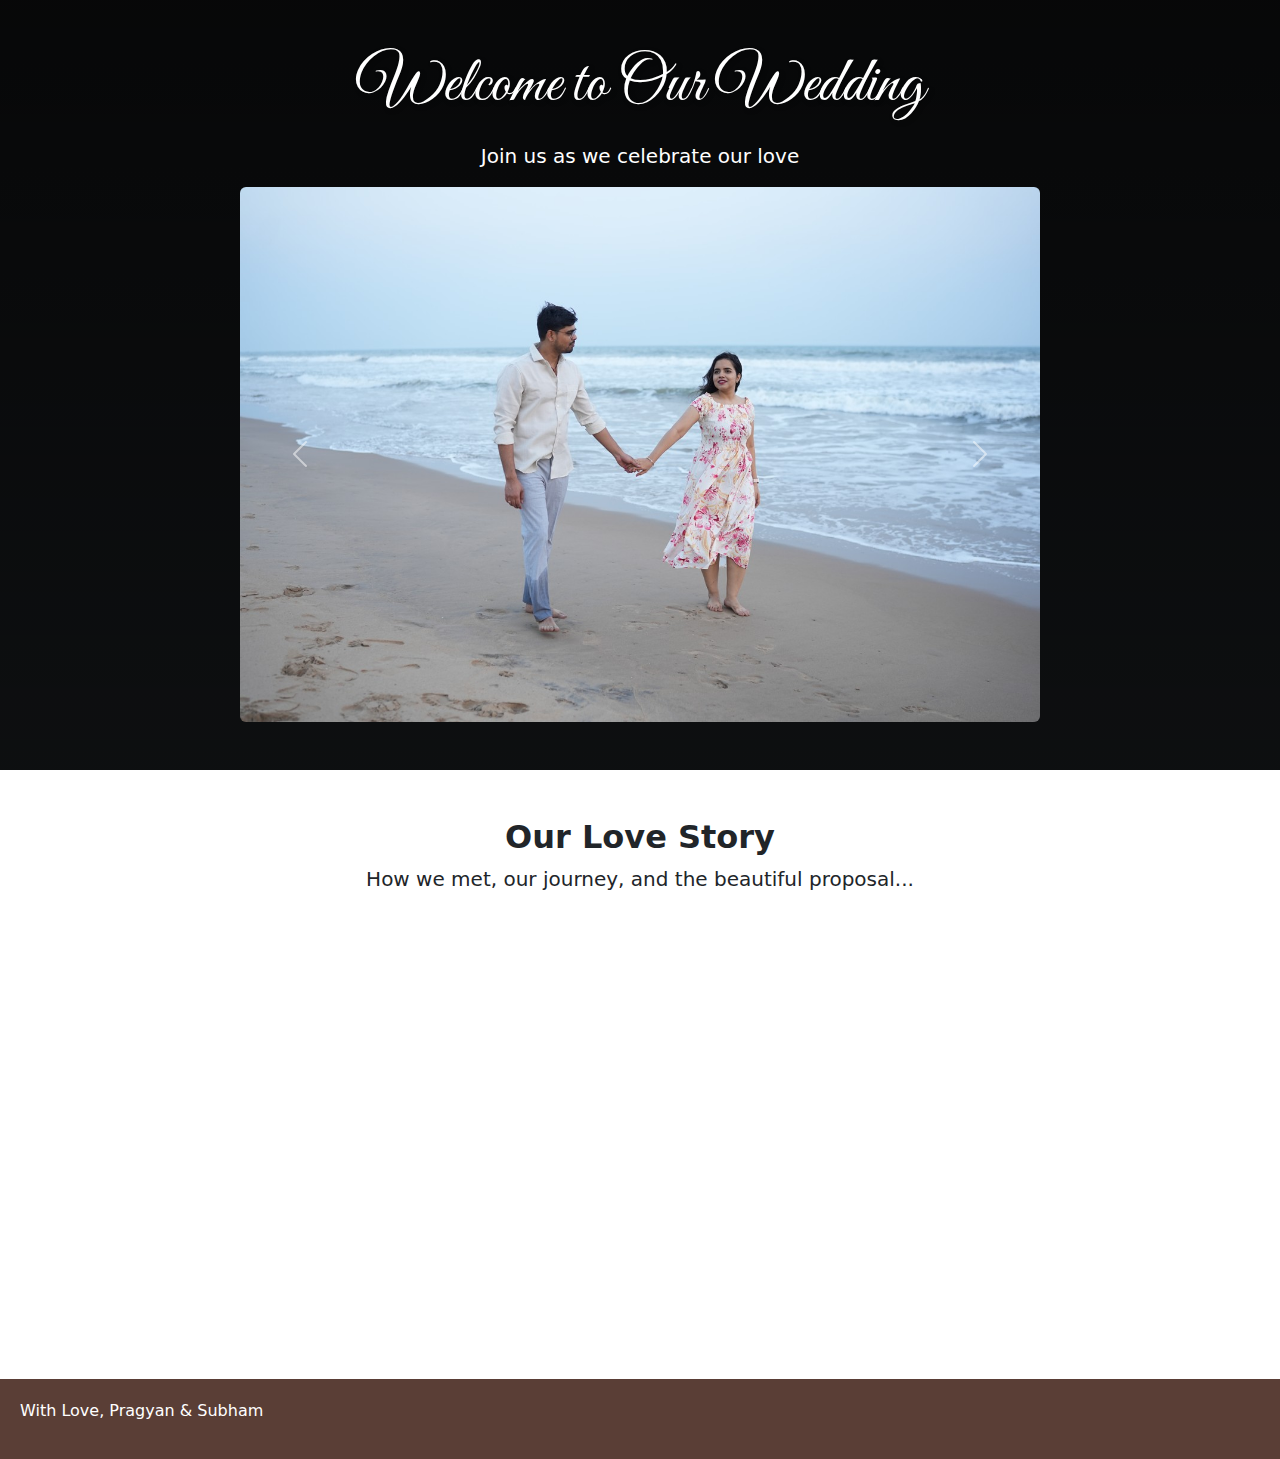
==== index.html @ c411c2c9 "Update index.html" ====
<!DOCTYPE html>
<html lang="en">
<head>
    <meta charset="UTF-8">
    <meta name="viewport" content="width=device-width, initial-scale=1.0">
    <title>Our Wedding</title>
    <!-- Bootstrap CSS -->
    <!--link href="https://cdn.jsdelivr.net/npm/bootstrap@5.3.0/dist/css/bootstrap.min.css" rel="stylesheet"-->
    
    <link href="https://cdn.jsdelivr.net/npm/bootstrap@5.3.3/dist/css/bootstrap.min.css" rel="stylesheet" integrity="sha384-QWTKZyjpPEjISv5WaRU9OFeRpok6YctnYmDr5pNlyT2bRjXh0JMhjY6hW+ALEwIH" crossorigin="anonymous">

    <link rel="stylesheet" href="style.css">
</head>
<body>
    <!-- Add Google Font -->
    <link href="https://fonts.googleapis.com/css2?family=Great+Vibes&display=swap" rel="stylesheet">
    <!-- Bootstrap JS (Optional, for interactive features) -->
    <script src="https://cdn.jsdelivr.net/npm/bootstrap@5.3.3/dist/js/bootstrap.bundle.min.js" integrity="sha384-YvpcrYf0tY3lHB60NNkmXc5s9fDVZLESaAA55NDzOxhy9GkcIdslK1eN7N6jIeHz" crossorigin="anonymous"></script>
    

    <header class="bg-dark text-white text-center py-5">
    <h1 class="display-3" style="font-family: 'Great Vibes', cursive;">Welcome to Our Wedding</h1>
    <p class="lead mt-3">Join us as we celebrate our love</p>
    <div id="countdown" class="fs-4 fw-bold text-warning"></div>

    <!-- Bootstrap Carousel -->
    <div id="weddingCarousel" class="carousel slide mx-auto" data-bs-ride="carousel" style="max-width: 800px;">
        <div class="carousel-inner">
            <div class="carousel-item active">
                <img src="images/photo1.JPG" class="d-block w-100 rounded" alt="Pre-wedding">
            </div>
            <div class="carousel-item">
                <img src="images/photo2.JPG" class="d-block w-100 rounded" alt="An eternal bond">
            </div>
            <div class="carousel-item">
                <img src="images/photo3.JPG" class="d-block w-100 rounded" alt="A beautiful memory">
            </div>
        </div>
        
        <!-- Carousel Controls -->
        <button class="carousel-control-prev" type="button" data-bs-target="#weddingCarousel" data-bs-slide="prev">
            <span class="carousel-control-prev-icon" aria-hidden="true"></span>
            <span class="visually-hidden">Previous</span>
        </button>
        <button class="carousel-control-next" type="button" data-bs-target="#weddingCarousel" data-bs-slide="next">
            <span class="carousel-control-next-icon" aria-hidden="true"></span>
            <span class="visually-hidden">Next</span>
        </button>
    </div>
</header>


    <section id="story" class="container text-center py-5">
        <h2 class="fw-bold">Our Love Story</h2>
        <p class="fs-5">How we met, our journey, and the beautiful proposal...</p>
    </section>

    <section id="events">
        <h2>Wedding Events</h2>
        <p>Details of Haldi, Mehendi, Wedding, and Reception...</p>
    </section>

    <section id="rsvp">
        <h2>RSVP</h2>
        <p>Please confirm your attendance</p>
        <a href="https://forms.gle/DG4eDiYxVcsUGvC76" class="btn btn-primary btn-lg" target="_blank">RSVP Now</a>
    </section>

    <footer>
        <p>With Love, Pragyan & Subham</p>
    </footer>
    
    <script src="script.js"></script>
</body>
</html>
---- style.css ----
<!DOCTYPE html>
<html lang="en">
<head>
    <meta charset="UTF-8">
    <meta name="viewport" content="width=device-width, initial-scale=1.0">
    <title>Our Wedding</title>
    <link rel="stylesheet" href="style.css">
    <style>
        body {
            font-family: 'Arial', serif;
            background-color: #fffaf0;
            color: #5a3e36;
            text-align: center;
            margin: 0;
            padding: 0;
        }
        header {
            background: linear-gradient(rgba(0,0,0,0.4), rgba(0,0,0,0.4)), url('images/header-bg.jpg');
            background-size: cover;
            color: white;
            padding: 50px 20px;
        }
        h1 {
            font-size: 3em;
            font-family: 'Dancing Script', cursive;
        }
        h1 {
            font-family: 'Great Vibes', cursive;
            font-size: 4rem; /* Increase the size */
            font-weight: 400; /* Keep it elegant */
            text-shadow: 2px 2px 5px rgba(0, 0, 0, 0.3); /* Soft shadow for readability */
        }
        header {
            background: linear-gradient(to bottom, rgba(0, 0, 0, 0.8), rgba(0, 0, 0, 0.6));
            padding: 60px 20px;
        }
        

        .button {
            background-color: #d4a373;
            color: white;
            padding: 10px 20px;
            text-decoration: none;
            border-radius: 5px;
            display: inline-block;
            margin-top: 10px;
        }
        section {
            padding: 50px;
        }
        footer {
            background-color: #5a3e36;
            color: white;
            padding: 20px;
        }
    </style>
</head>
<body>
    <header>
        <h1>Welcome to Our Wedding</h1>
        <p>Join us as we celebrate our love</p>
        <div id="countdown"></div>
    </header>

    <section id="story">
        <h2>Our Love Story</h2>
        <p>How we met, our journey, and the beautiful proposal...</p>
    </section>

    <section id="events">
        <h2>Wedding Events</h2>
        <p>Details of Haldi, Mehendi, Wedding, and Reception...</p>
    </section>

    <section id="rsvp">
        <h2>RSVP</h2>
        <p>Please confirm your attendance</p>
        <a href="rsvp-form/index.html" class="button">RSVP Now</a>
    </section>

    <footer>
        <p>With Love, [Your Names]</p>
    </footer>
    
    <script>
        function countdown() {
            const weddingDate = new Date("2025-04-18T00:00:00").getTime();
            const timer = setInterval(() => {
                const now = new Date().getTime();
                const timeLeft = weddingDate - now;
                if (timeLeft < 0) {
                    document.getElementById("countdown").innerHTML = "Today is the big day!";
                    clearInterval(timer);
                    return;
                }
                const days = Math.floor(timeLeft / (1000 * 60 * 60 * 24));
                document.getElementById("countdown").innerHTML = `${days} days to go!`;
            }, 1000);
        }
        window.onload = countdown;
    </script>
</body>
</html>
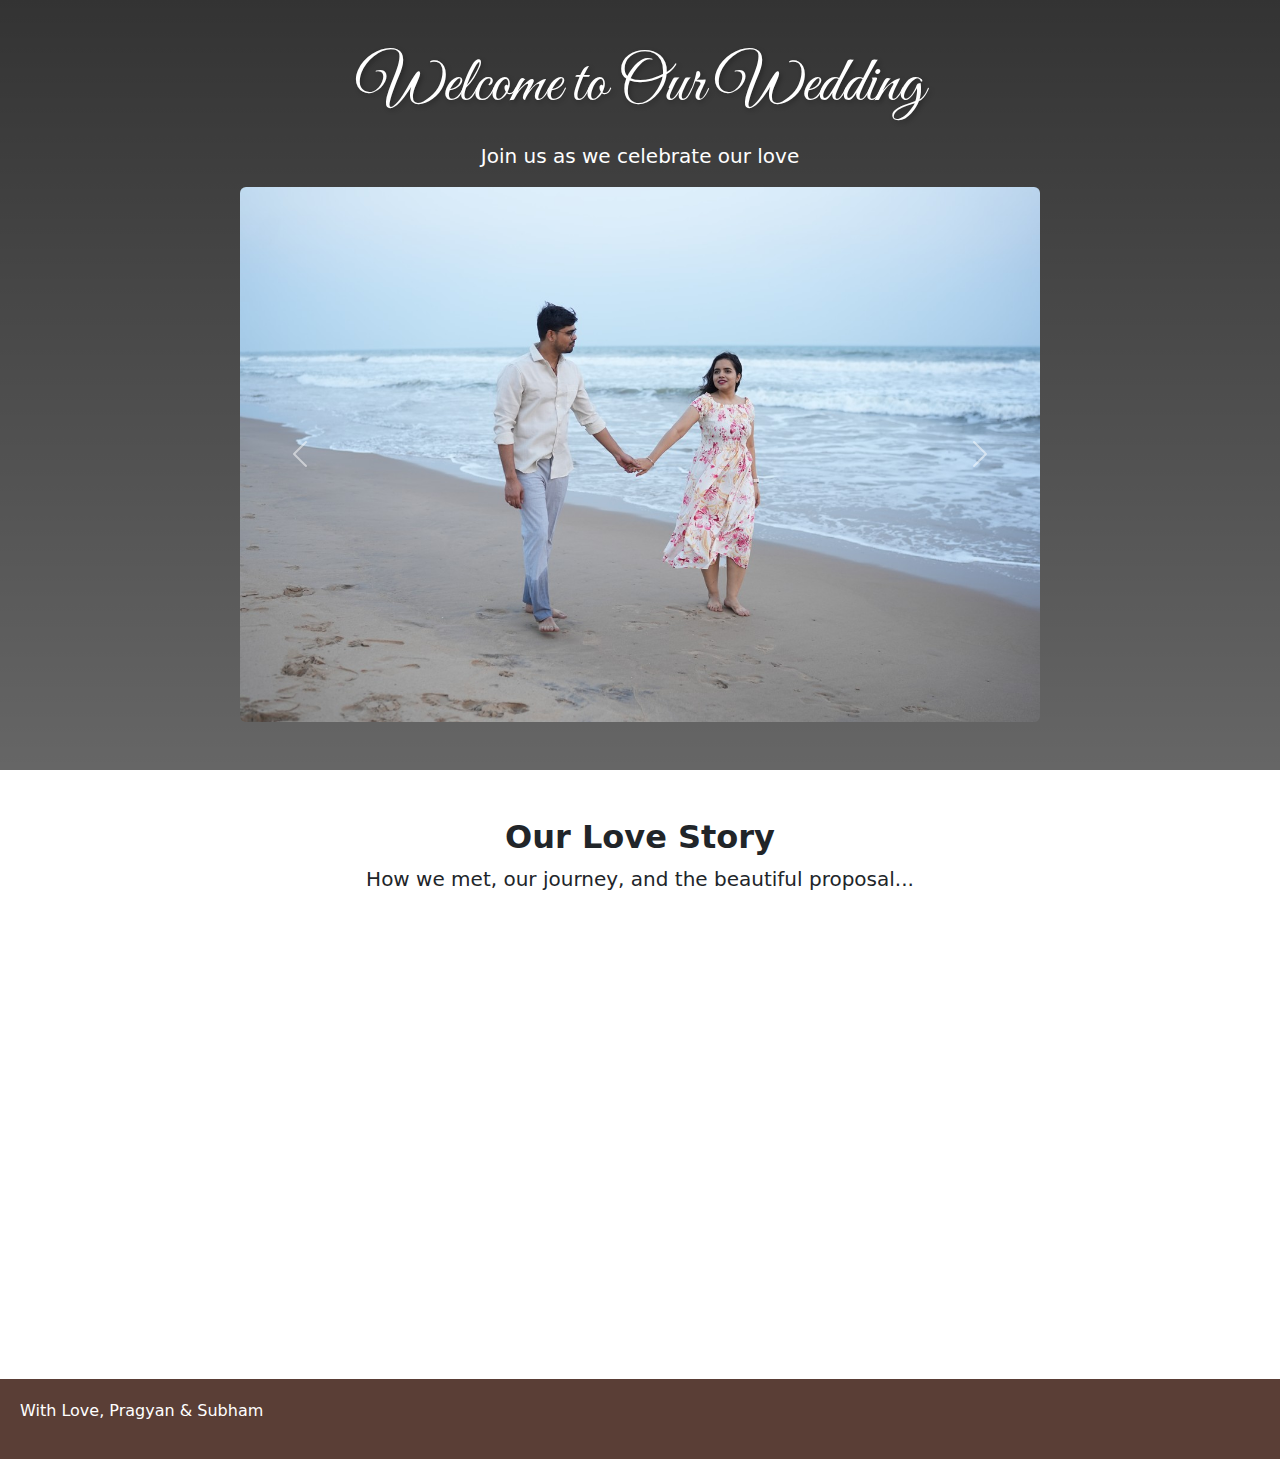
==== commit 1de5d542: "Update index.html" ====
--- a/index.html
+++ b/index.html
@@ -18,7 +18,7 @@
     <script src="https://cdn.jsdelivr.net/npm/bootstrap@5.3.3/dist/js/bootstrap.bundle.min.js" integrity="sha384-YvpcrYf0tY3lHB60NNkmXc5s9fDVZLESaAA55NDzOxhy9GkcIdslK1eN7N6jIeHz" crossorigin="anonymous"></script>
     
 
-    <header class="bg-dark text-white text-center py-5">
+    <header class="text-white text-center py-5">
     <h1 class="display-3" style="font-family: 'Great Vibes', cursive;">Welcome to Our Wedding</h1>
     <p class="lead mt-3">Join us as we celebrate our love</p>
     <div id="countdown" class="fs-4 fw-bold text-warning"></div>
--- a/style.css
+++ b/style.css
@@ -34,7 +34,17 @@
             background: linear-gradient(to bottom, rgba(0, 0, 0, 0.8), rgba(0, 0, 0, 0.6));
             padding: 60px 20px;
         }
+        .weddingCarousel {
+            background-color: white; /* Change to match the rest of the page */
+            color: #333; /* Dark gray for contrast */
+        }
         
+        .countdown {
+            font-size: 1.5rem;
+            font-weight: bold;
+            color: #b8860b; /* Muted gold for elegance or #d4af37;*/
+            margin-bottom: 30px; /* More spacing */
+        }
 
         .button {
             background-color: #d4a373;
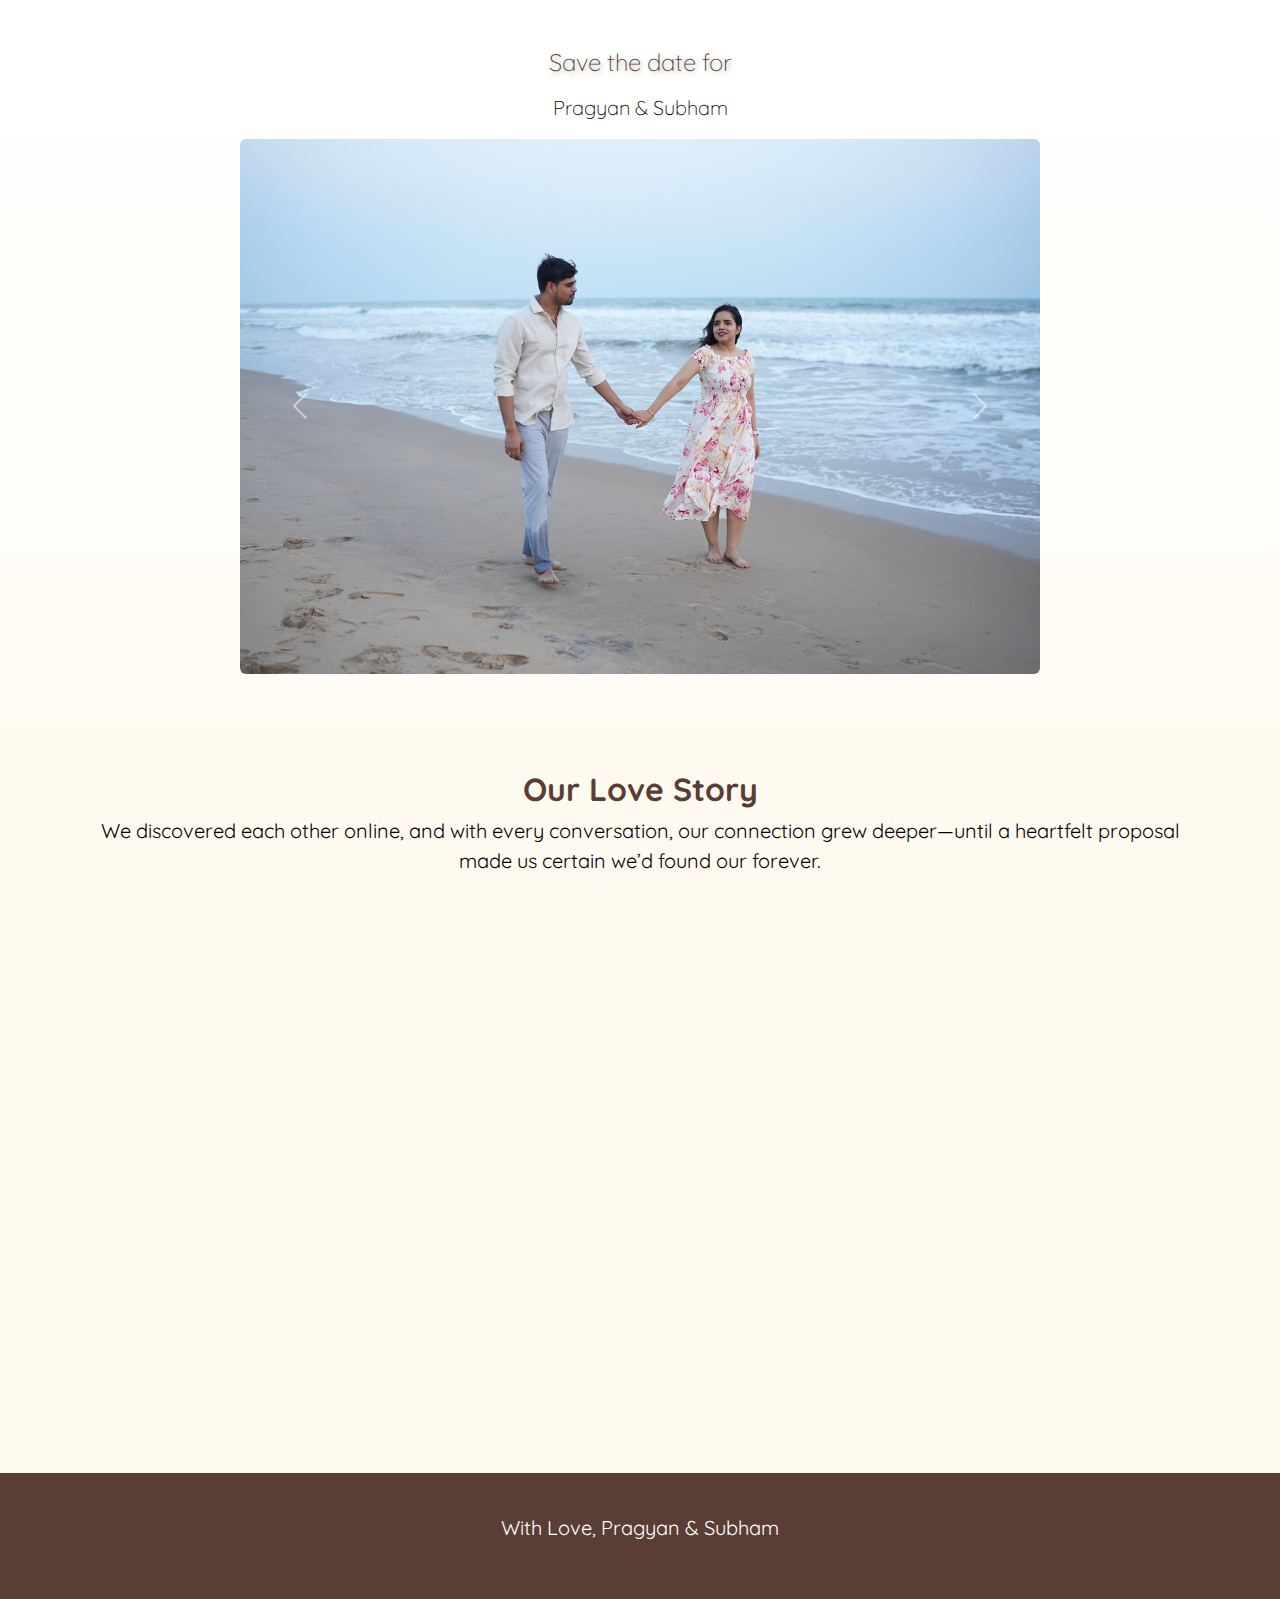
==== commit 53232751: "changed style for h1" ====
--- a/index.html
+++ b/index.html
@@ -13,15 +13,15 @@
 </head>
 <body>
     <!-- Add Google Font -->
-    <link href="https://fonts.googleapis.com/css2?family=Great+Vibes&display=swap" rel="stylesheet">
+    <link href="https://fonts.googleapis.com/css2?family=Libre+Baskerville:ital,wght@0,400;0,700;1,400&family=Quicksand:wght@300..700&family=Roboto+Mono:ital,wght@0,100..700;1,100..700&display=swap" rel="stylesheet">
     <!-- Bootstrap JS (Optional, for interactive features) -->
     <script src="https://cdn.jsdelivr.net/npm/bootstrap@5.3.3/dist/js/bootstrap.bundle.min.js" integrity="sha384-YvpcrYf0tY3lHB60NNkmXc5s9fDVZLESaAA55NDzOxhy9GkcIdslK1eN7N6jIeHz" crossorigin="anonymous"></script>
     
 
     <header class="text-white text-center py-5">
-    <h1 class="display-3" style="font-family: 'Great Vibes', cursive;">Welcome to Our Wedding</h1>
-    <p class="lead mt-3">Join us as we celebrate our love</p>
-    <div id="countdown" class="fs-4 fw-bold text-warning"></div>
+    <h1 class="display-3" style="font-family: 'Quicksand';">Save the date for</h1>
+    <p class="lead mt-3" style="font-family: 'Quicksand';">Pragyan & Subham</p>
+    <div id="countdown" style="color: #5d4632;" class="fs-4 fw-bold text-warning"></div>
 
     <!-- Bootstrap Carousel -->
     <div id="weddingCarousel" class="carousel slide mx-auto" data-bs-ride="carousel" style="max-width: 800px;">
@@ -52,25 +52,36 @@
 
     <section id="story" class="container text-center py-5">
         <h2 class="fw-bold">Our Love Story</h2>
-        <p class="fs-5">How we met, our journey, and the beautiful proposal...</p>
+        <p class="fs-5">We discovered each other online, and with every conversation, our connection grew deeper—until a heartfelt proposal made us certain we’d found our forever.</p>
     </section>
 
     <section id="events">
         <h2>Wedding Events</h2>
-        <p>Details of Haldi, Mehendi, Wedding, and Reception...</p>
+        <p>
+            <strong>17 April 2025</strong><br>
+            Mehndi at 7:00 PM onwards
+          </p>
+          <p>
+            <strong>18 April 2025</strong><br>
+            Haldi at 11:00 AM onwards<br>
+            Wedding at 7:00 PM onwards
+          </p>
     </section>
 
     <section id="rsvp">
         <h2>RSVP</h2>
         <p>Please confirm your attendance</p>
-        <a href="https://forms.gle/DG4eDiYxVcsUGvC76" class="btn btn-primary btn-lg" target="_blank">RSVP Now</a>
+        <a href="https://forms.gle/DG4eDiYxVcsUGvC76" 
+            class="btn btn-primary btn-lg" 
+            target="_blank"
+            style="background-color: #5d4632; color: #fff; border-color: #5d4632; text-decoration: none;">
+            RSVP Now</a>
     </section>
 
     <footer>
-        <p>With Love, Pragyan & Subham</p>
+        <p class="footer-text">With Love, Pragyan & Subham</p>
     </footer>
     
     <script src="script.js"></script>
 </body>
-</html>
-
+</html>--- a/style.css
+++ b/style.css
@@ -1,114 +1,97 @@
-<!DOCTYPE html>
-<html lang="en">
-<head>
-    <meta charset="UTF-8">
-    <meta name="viewport" content="width=device-width, initial-scale=1.0">
-    <title>Our Wedding</title>
-    <link rel="stylesheet" href="style.css">
-    <style>
-        body {
-            font-family: 'Arial', serif;
-            background-color: #fffaf0;
-            color: #5a3e36;
-            text-align: center;
-            margin: 0;
-            padding: 0;
-        }
-        header {
-            background: linear-gradient(rgba(0,0,0,0.4), rgba(0,0,0,0.4)), url('images/header-bg.jpg');
-            background-size: cover;
-            color: white;
-            padding: 50px 20px;
-        }
-        h1 {
-            font-size: 3em;
-            font-family: 'Dancing Script', cursive;
-        }
-        h1 {
-            font-family: 'Great Vibes', cursive;
-            font-size: 4rem; /* Increase the size */
-            font-weight: 400; /* Keep it elegant */
-            text-shadow: 2px 2px 5px rgba(0, 0, 0, 0.3); /* Soft shadow for readability */
-        }
-        header {
-            background: linear-gradient(to bottom, rgba(0, 0, 0, 0.8), rgba(0, 0, 0, 0.6));
-            padding: 60px 20px;
-        }
-        .weddingCarousel {
-            background-color: white; /* Change to match the rest of the page */
-            color: #333; /* Dark gray for contrast */
-        }
-        
-        .countdown {
-            font-size: 1.5rem;
-            font-weight: bold;
-            color: #b8860b; /* Muted gold for elegance or #d4af37;*/
-            margin-bottom: 30px; /* More spacing */
-        }
 
-        .button {
-            background-color: #d4a373;
-            color: white;
-            padding: 10px 20px;
-            text-decoration: none;
-            border-radius: 5px;
-            display: inline-block;
-            margin-top: 10px;
-        }
-        section {
-            padding: 50px;
-        }
-        footer {
-            background-color: #5a3e36;
-            color: white;
-            padding: 20px;
-        }
-    </style>
-</head>
-<body>
-    <header>
-        <h1>Welcome to Our Wedding</h1>
-        <p>Join us as we celebrate our love</p>
-        <div id="countdown"></div>
-    </header>
+body {
+    font-family: 'Quicksand', serif;
+    background-color: #fffaf0;
+    color: #5a3e36;
+    text-align: center;
+    margin: 0;
+    padding: 0;
+}
+/* header {
+    background: url('images/photo1.jpg');
+    background-size: cover;
+    color: white;
+    padding: 50px 20px;
+} */
+/* h1 {
+    font-size: 3em;
+    font-family: 'Dancing Script', cursive;
+} */
+.display-3 {
+    font-family: 'Quicksand';
+    color: #5a3e36;
+    font-size: 1.5rem; /* Increase the size */
+    font-weight: 100; /* Keep it elegant */
+    text-shadow: 2px 2px 5px rgba(0, 0, 0, 0.3); /* Soft shadow for readability */
+}
+.lead mt-3 {
+    font-family: 'Quicksand';
+    color: #5a3e36;
+    font-size: 3rem !important; /* Increase the size */
+    font-weight: 400; /* Keep it elegant */
+}
 
-    <section id="story">
-        <h2>Our Love Story</h2>
-        <p>How we met, our journey, and the beautiful proposal...</p>
-    </section>
+.fs-4 fw-bold text-warning {
+    font-family: 'Quicksand';
+    color: #5a3e36 !important;
+    font-size: 3rem; /* Increase the size */
+    font-weight: 100; /* Keep it elegant */
+}
+p {
+    font-family: 'Quicksand';
+    color: #040100;
+    /* font-size: 4rem; Increase the size */
+    /* font-weight: 200; /*Keep it elegant */
+    /* text-shadow: 2px 2px 5px rgba(0, 0, 0, 0.3); Soft shadow for readability */
+}
 
-    <section id="events">
-        <h2>Wedding Events</h2>
-        <p>Details of Haldi, Mehendi, Wedding, and Reception...</p>
-    </section>
+header {
+    background: linear-gradient(to bottom, rgb(255, 255, 255), rgb(255, 252, 244));
+    padding: 60px 20px;
+}
+.weddingCarousel {
+    background-color: white; /* Change to match the rest of the page */
+    color: #333; /* Dark gray for contrast */
+}
 
-    <section id="rsvp">
-        <h2>RSVP</h2>
-        <p>Please confirm your attendance</p>
-        <a href="rsvp-form/index.html" class="button">RSVP Now</a>
-    </section>
+.countdown {
+    font-size: 1rem;
+    font-weight: bold;
+    color: #4811c9;
+    margin-bottom: 30px; /* More spacing */
+}
+.rsvp {
+    /* background-color: #5d4632 !important; /* Same color as your heading text */
+    /* color: #ffffff;            White text */ 
+    border: none;
+    border-radius: 4px;
+    /* border-color: #5d4632; */
+    padding: 10px 16px;
+    font-size: 16px;
+    cursor: pointer;
+    transition: background-color 0.3s ease;
+  }
 
-    <footer>
-        <p>With Love, [Your Names]</p>
-    </footer>
-    
-    <script>
-        function countdown() {
-            const weddingDate = new Date("2025-04-18T00:00:00").getTime();
-            const timer = setInterval(() => {
-                const now = new Date().getTime();
-                const timeLeft = weddingDate - now;
-                if (timeLeft < 0) {
-                    document.getElementById("countdown").innerHTML = "Today is the big day!";
-                    clearInterval(timer);
-                    return;
-                }
-                const days = Math.floor(timeLeft / (1000 * 60 * 60 * 24));
-                document.getElementById("countdown").innerHTML = `${days} days to go!`;
-            }, 1000);
-        }
-        window.onload = countdown;
-    </script>
-</body>
-</html>
-
+/* .button {
+    background-color: #d4a373;
+    color: white;
+    padding: 10px 20px;
+    text-decoration: none;
+    border-radius: 5px;
+    display: inline-block;
+    margin-top: 10px;
+} */
+section {
+    padding: 50px;
+}
+footer {
+    background-color: #5a3e36;
+    color: white;
+    padding: 20px;
+}
+.footer-text {
+    /* background-color: #5a3e36; */
+    color: white;
+    padding: 20px 0;
+    font-size: 1.25rem;
+}
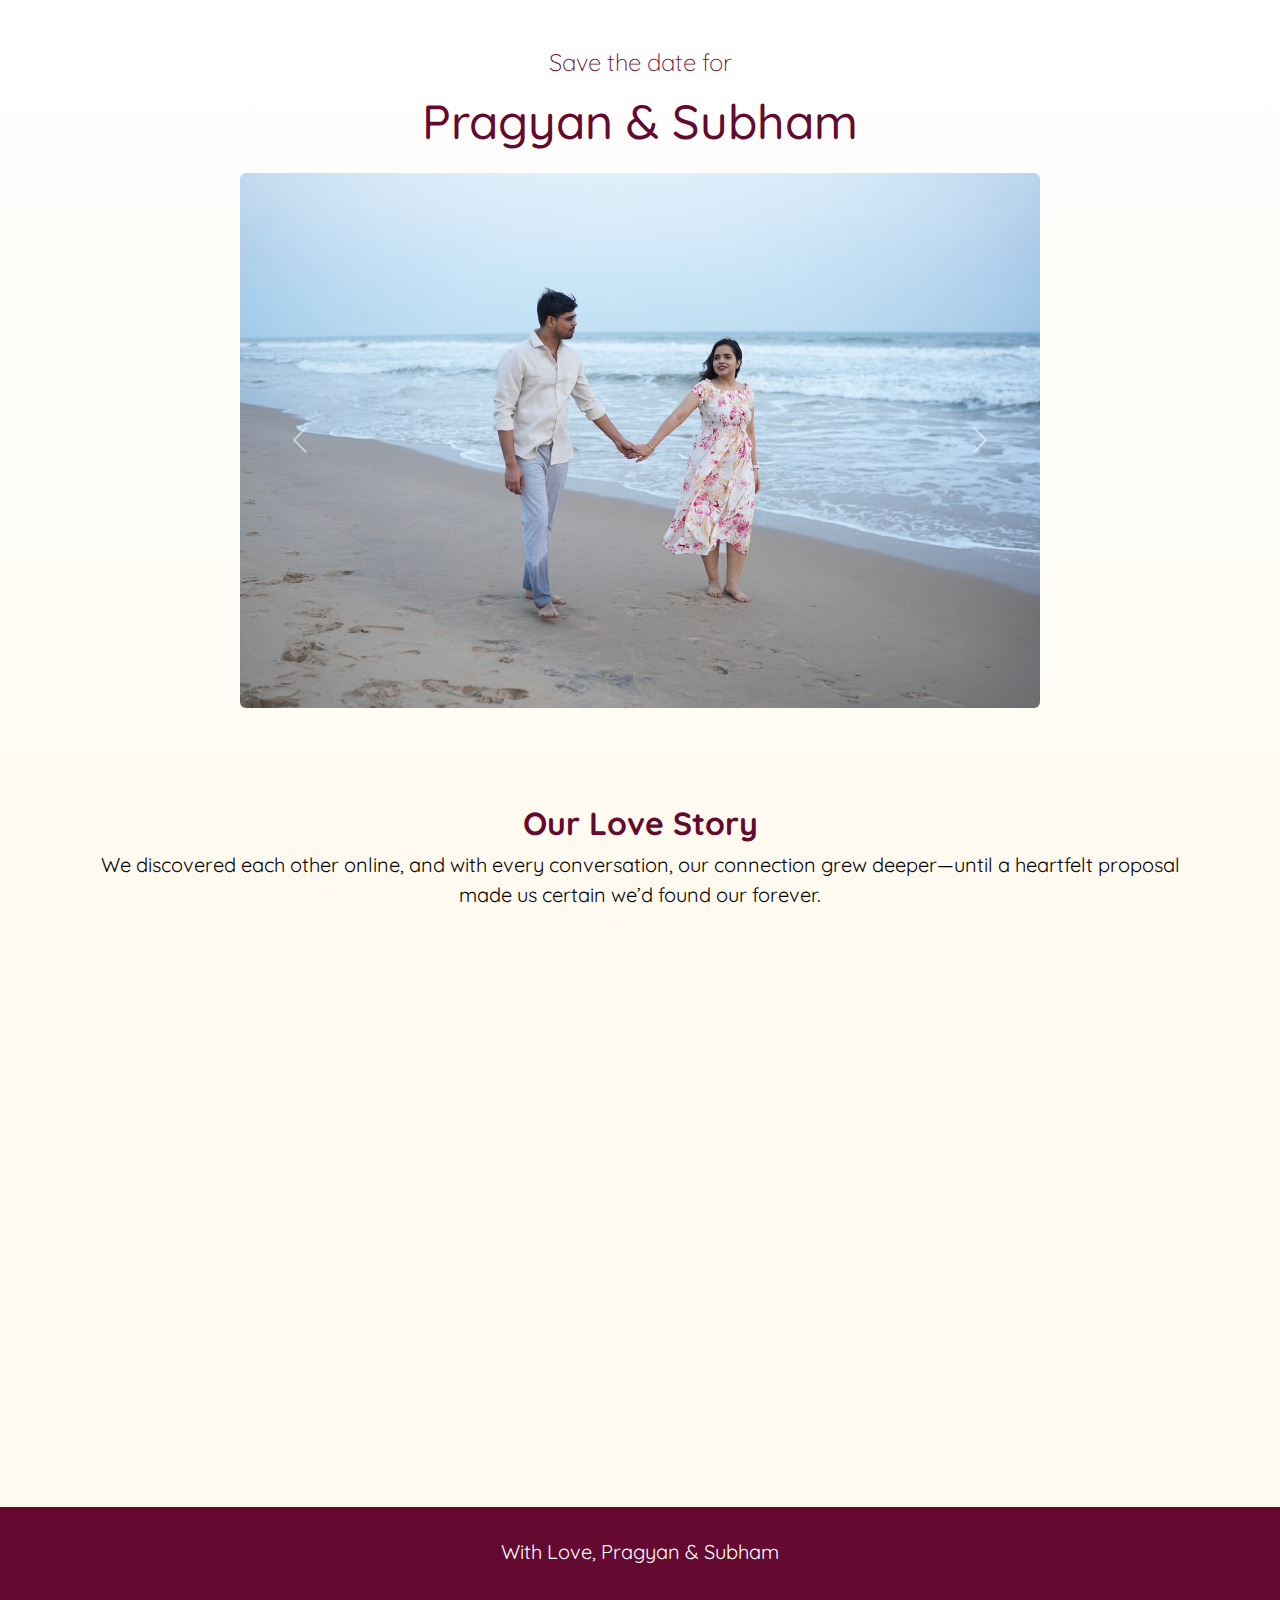
==== commit 1ea9cebf: "Changed the headings" ====
--- a/index.html
+++ b/index.html
@@ -20,8 +20,8 @@
 
     <header class="text-white text-center py-5">
     <h1 class="display-3" style="font-family: 'Quicksand';">Save the date for</h1>
-    <p class="lead mt-3" style="font-family: 'Quicksand';">Pragyan & Subham</p>
-    <div id="countdown" style="color: #5d4632;" class="fs-4 fw-bold text-warning"></div>
+    <p class="lead-mt-3" style="font-family: 'Quicksand';">Pragyan & Subham</p>
+    <div id="countdown" style="color: #5d4632;" class="fs-4-fw-bold-text-warning"></div>
 
     <!-- Bootstrap Carousel -->
     <div id="weddingCarousel" class="carousel slide mx-auto" data-bs-ride="carousel" style="max-width: 800px;">
@@ -74,11 +74,12 @@
         <a href="https://forms.gle/DG4eDiYxVcsUGvC76" 
             class="btn btn-primary btn-lg" 
             target="_blank"
-            style="background-color: #5d4632; color: #fff; border-color: #5d4632; text-decoration: none;">
+            style="background-color: #64092f; color: #fff; border-color: #64092f; text-decoration: none;">
             RSVP Now</a>
     </section>
 
     <footer>
+        <!-- <img src="images/layered-waves-haikei.svg" alt="Decorative layered wave"> -->
         <p class="footer-text">With Love, Pragyan & Subham</p>
     </footer>
     
--- a/style.css
+++ b/style.css
@@ -2,7 +2,7 @@
 body {
     font-family: 'Quicksand', serif;
     background-color: #fffaf0;
-    color: #5a3e36;
+    color: #64092f;
     text-align: center;
     margin: 0;
     padding: 0;
@@ -19,22 +19,23 @@
 } */
 .display-3 {
     font-family: 'Quicksand';
-    color: #5a3e36;
+    color: #64092f;
     font-size: 1.5rem; /* Increase the size */
     font-weight: 100; /* Keep it elegant */
-    text-shadow: 2px 2px 5px rgba(0, 0, 0, 0.3); /* Soft shadow for readability */
+    /* text-shadow: 2px 2px 5px rgba(0, 0, 0, 0.3); Soft shadow for readability */
 }
-.lead mt-3 {
-    font-family: 'Quicksand';
-    color: #5a3e36;
-    font-size: 3rem !important; /* Increase the size */
-    font-weight: 400; /* Keep it elegant */
+.lead-mt-3 {
+    font-family: 'Quicksand' !important;
+    color: #64092f;
+    font-size: 3rem; /* Increase the size */
+    font-weight: 500; /* Keep it elegant */
+    /* text-shadow: 2px 2px 5px rgba(0, 0, 0, 0.3); Soft shadow for readability */
 }
 
-.fs-4 fw-bold text-warning {
+.fs-4-fw-bold-text-warning {
     font-family: 'Quicksand';
-    color: #5a3e36 !important;
-    font-size: 3rem; /* Increase the size */
+    color: #64092f;
+    font-size: 2rem; /* Increase the size */
     font-weight: 100; /* Keep it elegant */
 }
 p {
@@ -85,13 +86,14 @@
     padding: 50px;
 }
 footer {
-    background-color: #5a3e36;
+    background-color: #64092f;
     color: white;
     padding: 20px;
 }
 .footer-text {
-    /* background-color: #5a3e36; */
+    /* background-color: #64092f; */
     color: white;
-    padding: 20px 0;
+    padding: 10px 0;
     font-size: 1.25rem;
 }
+  
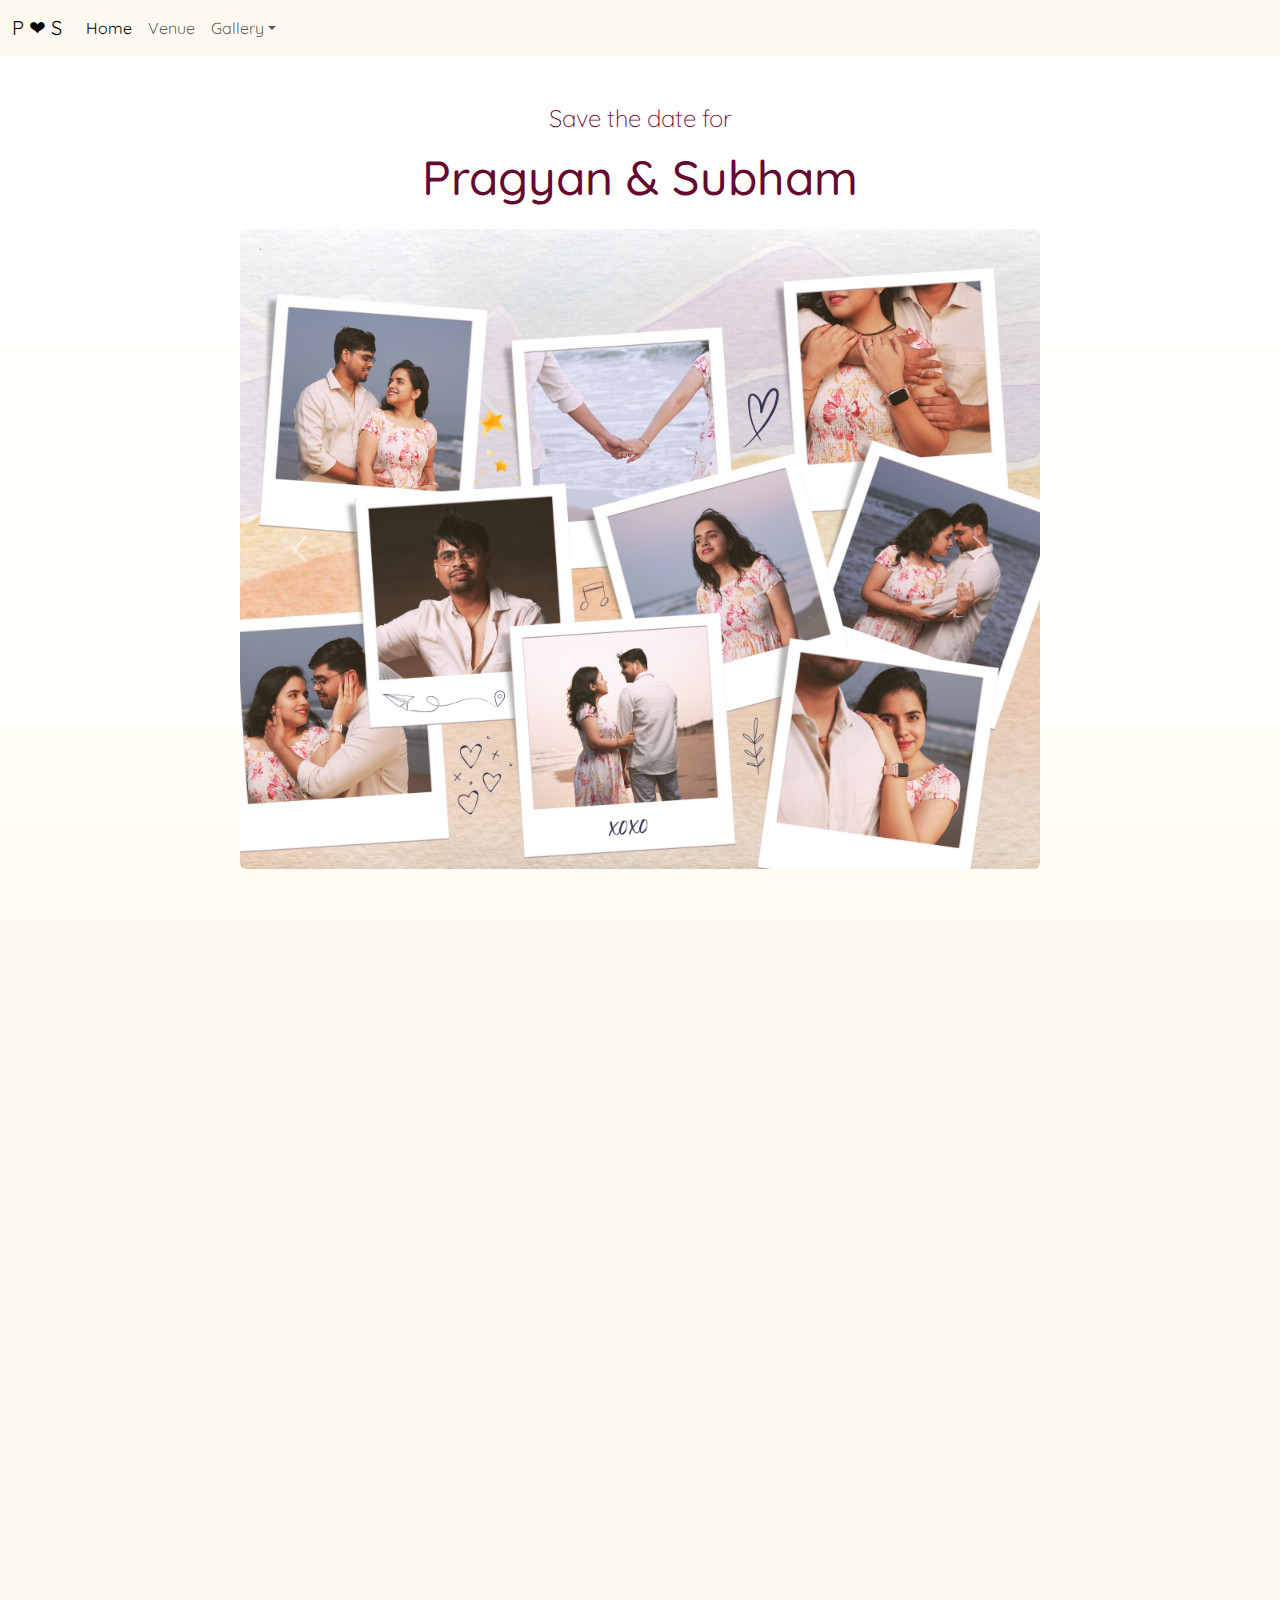
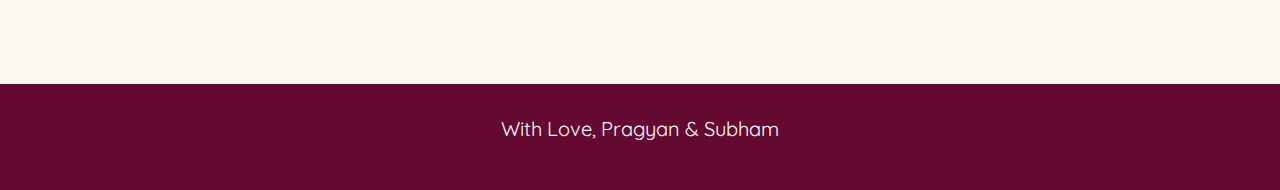
==== commit 6c4617e1: "Added extra html files" ====
--- a/index.html
+++ b/index.html
@@ -17,6 +17,40 @@
     <!-- Bootstrap JS (Optional, for interactive features) -->
     <script src="https://cdn.jsdelivr.net/npm/bootstrap@5.3.3/dist/js/bootstrap.bundle.min.js" integrity="sha384-YvpcrYf0tY3lHB60NNkmXc5s9fDVZLESaAA55NDzOxhy9GkcIdslK1eN7N6jIeHz" crossorigin="anonymous"></script>
     
+    <nav class="navbar navbar-expand-sm" aria-label="Third navbar example">
+        <div class="container-fluid">
+          <a class="navbar-brand" href="#">P ❤︎ S</a>
+          <button class="navbar-toggler" type="button" data-bs-toggle="collapse" data-bs-target="#navbarsExample03" aria-controls="navbarsExample03" aria-expanded="false" aria-label="Toggle navigation">
+            <span class="navbar-toggler-icon"></span>
+          </button>
+    
+          <div class="collapse navbar-collapse" id="navbarsExample03">
+            <ul class="navbar-nav me-auto mb-2 mb-sm-0">
+              <li class="nav-item">
+                <a class="nav-link active" aria-current="page" href="#">Home</a>
+              </li>
+              <li class="nav-item">
+                <a class="nav-link" href="venue.html">Venue</a>
+              </li>
+              <!-- <li class="nav-item">
+                <a class="nav-link" href="#">Our story</a>
+              </li> -->
+              <li class="nav-item dropdown">
+                <a class="nav-link dropdown-toggle" href="gallery.html" data-bs-toggle="dropdown" aria-expanded="false">Gallery</a>
+                <ul class="dropdown-menu">
+                  <li><a class="dropdown-item" href="engagement.html">Engagement</a></li>
+                  <li><a class="dropdown-item" href="pre_wedding.html"></a></li>
+                  <li><a class="dropdown-item" href="wedding.html">Wedding</a></li>
+                </ul>
+              </li>
+            </ul>
+            <!-- <form role="search">
+              <input class="form-control" type="search" placeholder="Search" aria-label="Search">
+            </form> -->
+          </div>
+        </div>
+      </nav>
+    
 
     <header class="text-white text-center py-5">
     <h1 class="display-3" style="font-family: 'Quicksand';">Save the date for</h1>
@@ -27,14 +61,14 @@
     <div id="weddingCarousel" class="carousel slide mx-auto" data-bs-ride="carousel" style="max-width: 800px;">
         <div class="carousel-inner">
             <div class="carousel-item active">
-                <img src="images/photo1.JPG" class="d-block w-100 rounded" alt="Pre-wedding">
+                <img src="images/waves_of_us.png" class="d-block w-100 rounded" alt="Pre-wedding">
             </div>
             <div class="carousel-item">
-                <img src="images/photo2.JPG" class="d-block w-100 rounded" alt="An eternal bond">
+                <img src="images/wild_hearts.png" class="d-block w-100 rounded" alt="An eternal bond">
             </div>
-            <div class="carousel-item">
+            <!-- <div class="carousel-item">
                 <img src="images/photo3.JPG" class="d-block w-100 rounded" alt="A beautiful memory">
-            </div>
+            </div> -->
         </div>
         
         <!-- Carousel Controls -->
--- a/style.css
+++ b/style.css
@@ -17,6 +17,14 @@
     font-size: 3em;
     font-family: 'Dancing Script', cursive;
 } */
+
+.fs-5 {
+    max-width: 900px;     /* limit how wide the text can get */
+    margin: 0 auto;       /* center the container horizontally */
+    padding: 1rem;        /* optional padding around text */
+    text-align: center;     /* keep text left-aligned for readability */
+    line-height: 1.5;     /* better spacing between lines */
+}
 .display-3 {
     font-family: 'Quicksand';
     color: #64092f;
@@ -41,6 +49,13 @@
 p {
     font-family: 'Quicksand';
     color: #040100;
+    /* font-size: 4rem; Increase the size */
+    /* font-weight: 200; /*Keep it elegant */
+    /* text-shadow: 2px 2px 5px rgba(0, 0, 0, 0.3); Soft shadow for readability */
+}
+.p-location {
+    font-size: 2rem; /* Increase the size */
+    font-weight: 100;
     /* font-size: 4rem; Increase the size */
     /* font-weight: 200; /*Keep it elegant */
     /* text-shadow: 2px 2px 5px rgba(0, 0, 0, 0.3); Soft shadow for readability */
@@ -96,4 +111,10 @@
     padding: 10px 0;
     font-size: 1.25rem;
 }
-  
+
+.img-fluid {
+    width: 100%;
+    height: 400px; /* or any fixed height */
+    object-fit: cover;
+    cursor: pointer;
+  }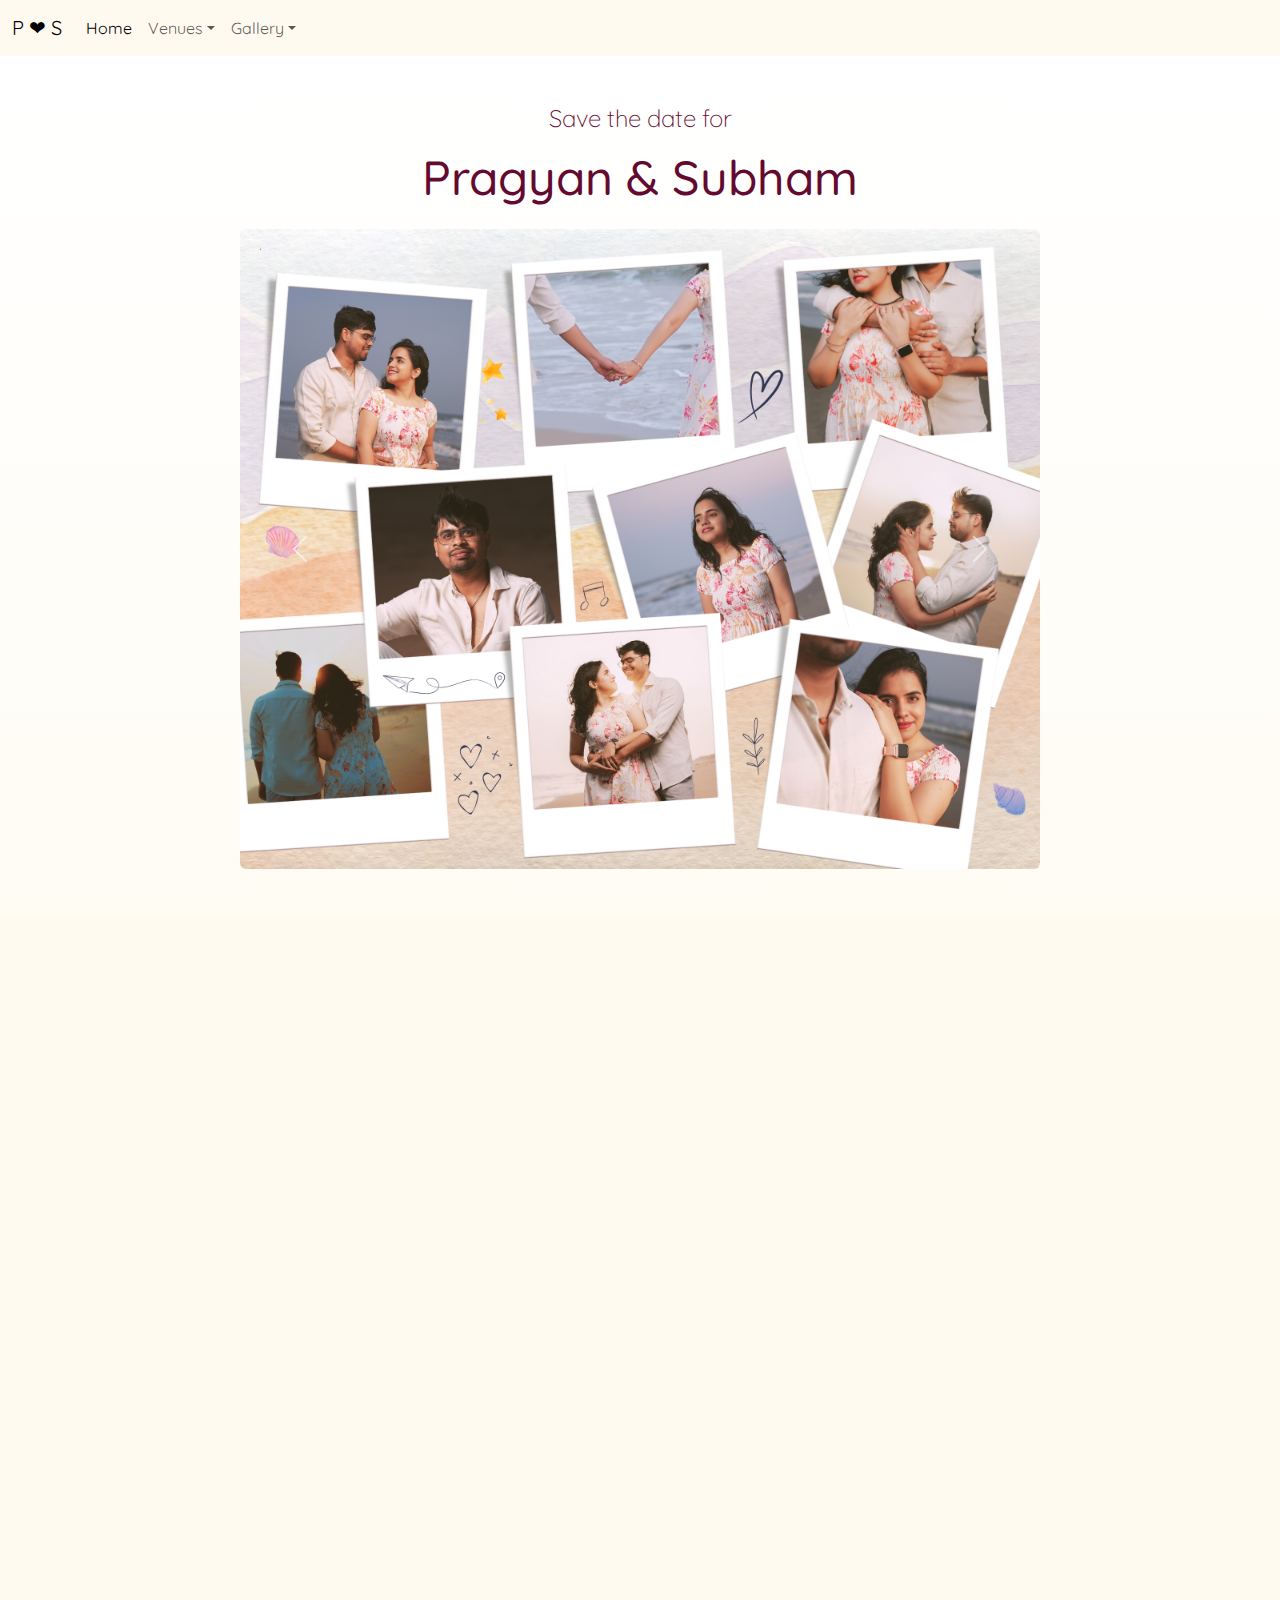
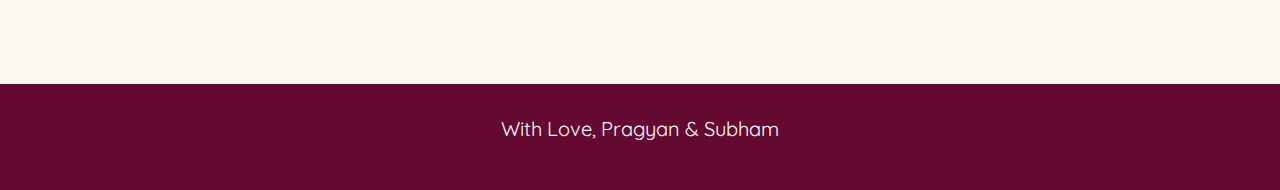
==== commit cc059c3a: "added venue" ====
--- a/index.html
+++ b/index.html
@@ -3,7 +3,7 @@
 <head>
     <meta charset="UTF-8">
     <meta name="viewport" content="width=device-width, initial-scale=1.0">
-    <title>Our Wedding</title>
+    <title>P&S Wedding</title>
     <!-- Bootstrap CSS -->
     <!--link href="https://cdn.jsdelivr.net/npm/bootstrap@5.3.0/dist/css/bootstrap.min.css" rel="stylesheet"-->
     
@@ -29,8 +29,12 @@
               <li class="nav-item">
                 <a class="nav-link active" aria-current="page" href="#">Home</a>
               </li>
-              <li class="nav-item">
-                <a class="nav-link" href="venue.html">Venue</a>
+              <li class="nav-item dropdown active">
+                <a class="nav-link dropdown-toggle" href="#" data-bs-toggle="dropdown" aria-expanded="false">Venues</a>
+                <ul class="dropdown-menu">
+                  <li><a class="dropdown-item" href="haldi-mehndi_venue.html">Haldi Mehndi</a></li>
+                  <li><a class="dropdown-item" href="wedding_venue.html">Wedding</a></li>
+                </ul>
               </li>
               <!-- <li class="nav-item">
                 <a class="nav-link" href="#">Our story</a>
@@ -39,7 +43,7 @@
                 <a class="nav-link dropdown-toggle" href="gallery.html" data-bs-toggle="dropdown" aria-expanded="false">Gallery</a>
                 <ul class="dropdown-menu">
                   <li><a class="dropdown-item" href="engagement.html">Engagement</a></li>
-                  <li><a class="dropdown-item" href="pre_wedding.html"></a></li>
+                  <li><a class="dropdown-item" href="pre_wedding.html">Pre-wedding</a></li>
                   <li><a class="dropdown-item" href="wedding.html">Wedding</a></li>
                 </ul>
               </li>
@@ -61,14 +65,14 @@
     <div id="weddingCarousel" class="carousel slide mx-auto" data-bs-ride="carousel" style="max-width: 800px;">
         <div class="carousel-inner">
             <div class="carousel-item active">
-                <img src="images/waves_of_us.png" class="d-block w-100 rounded" alt="Pre-wedding">
+                <img src="images/waves_of_us.png" class="d-block w-100 rounded" alt="Beach photoshoot">
             </div>
             <div class="carousel-item">
-                <img src="images/wild_hearts.png" class="d-block w-100 rounded" alt="An eternal bond">
+                <img src="images/wild_hearts.png" class="d-block w-100 rounded" alt="Temple photoshoot">
             </div>
-            <!-- <div class="carousel-item">
-                <img src="images/photo3.JPG" class="d-block w-100 rounded" alt="A beautiful memory">
-            </div> -->
+            <div class="carousel-item">
+                <img src="images/forest_spark.png" class="d-block w-100 rounded" alt="Forest photoshoot">
+            </div>
         </div>
         
         <!-- Carousel Controls -->
@@ -93,12 +97,12 @@
         <h2>Wedding Events</h2>
         <p>
             <strong>17 April 2025</strong><br>
-            Mehndi at 7:00 PM onwards
+            Haldi | 11:00 AM <br>
+            Mehndi | 7:00 PM
           </p>
           <p>
             <strong>18 April 2025</strong><br>
-            Haldi at 11:00 AM onwards<br>
-            Wedding at 7:00 PM onwards
+            Wedding | 7:00 PM 
           </p>
     </section>
 
--- a/style.css
+++ b/style.css
@@ -116,5 +116,16 @@
     width: 100%;
     height: 400px; /* or any fixed height */
     object-fit: cover;
-    cursor: pointer;
-  }+    /* cursor: pointer; */
+  }
+
+.dropdown-menu {
+    --bs-dropdown-link-hover-bg: #eccdda;   /* Hover background color */
+    --bs-dropdown-link-hover-color: #000000;  /* Hover text color */
+    --bs-dropdown-link-active-bg: #64092f;  /* Active background color (when clicked) */
+    --bs-dropdown-link-active-color: #fff; /* Active text color */
+  }
+
+/* .navbar {
+    position: fixed;
+} */